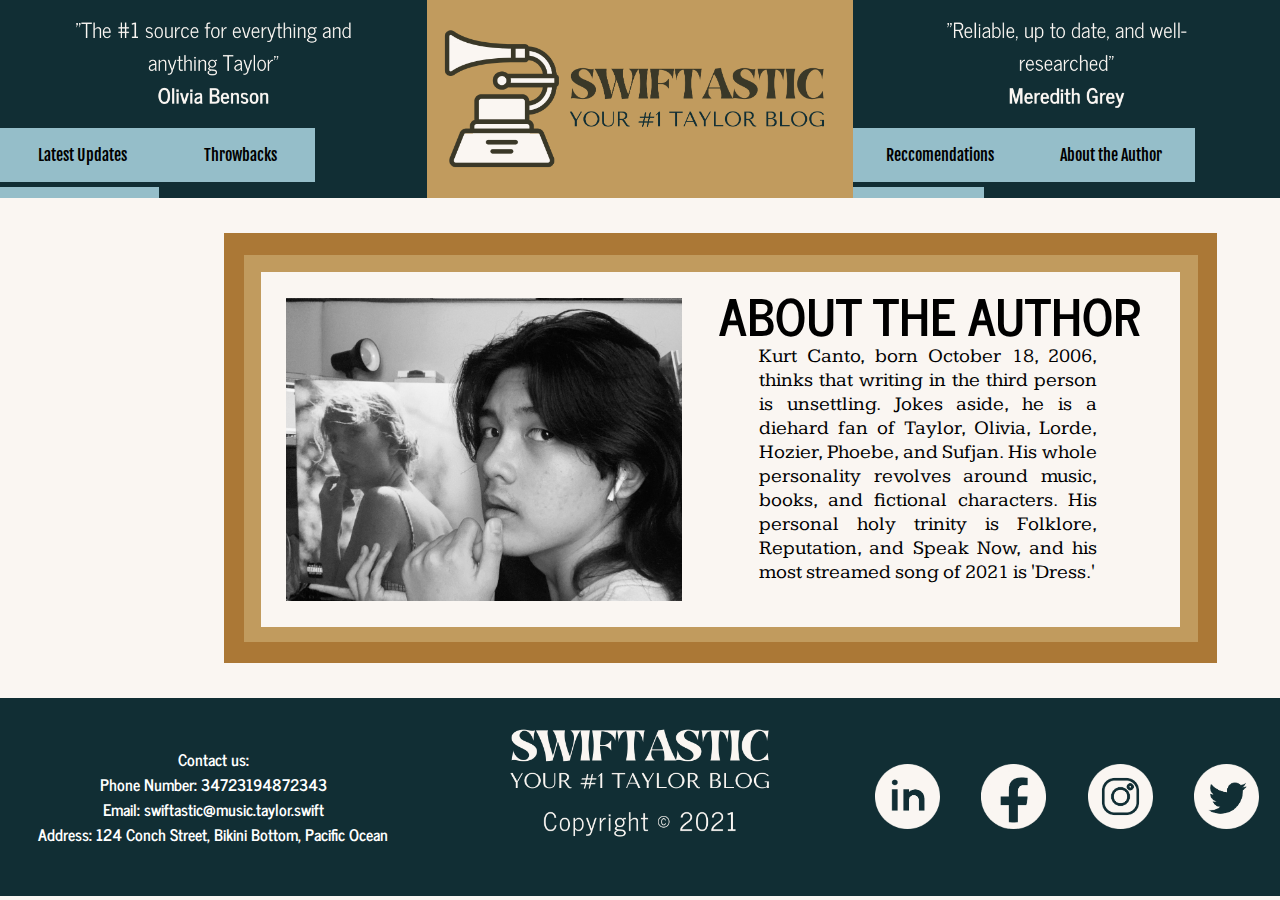
==== pages/aboutauthor.html @ 44916714 "Add files via upload" ====
<!DOCTYPE html>
<html lang="en">
    <head>
        <meta charset="UTF-8">
        <title>About the Author — Swiftastic</title>
        <link href="/css/aboutauthorcss.css" type="text/css" rel="stylesheet"> 
        <link rel="preconnect" href="https://fonts.googleapis.com"> 
        <link rel="preconnect" href="https://fonts.gstatic.com" crossorigin> 
        <link href="https://fonts.googleapis.com/css2?family=Fjalla+One&family=Kameron&family=News+Cycle:wght@400;700&display=swap" rel="stylesheet">
    </head>
    
    <body>
        <div id="header">
            <div class="nav">
                <img src="/images/testimonials/olivia.png" alt="' The #1 source for everything and anything music' — Olivia Benson" height="138" class="fullsize"> 
                    <ul>
                        <li><a href="/pages/updates.html">Latest Updates</a></li>
                        <li><a href="/pages/throwbacks.html">Throwbacks</a></li>
                        <li><a href="/index.html">Back to Home</a></li>
                    </ul>     
            </div>

            <div id="banner">
                <a href="/index.html">
                    <img src="/images/banner.png" alt="Swiftastic: Your Number 1 Taylor Blog" height="198" width="479" class="fullsize">
                </a>
            </div>

            <div class="nav">
                <img src="/images/testimonials/meredith.png" alt="'Reliable, up to date, and well-researched' — Meredith Grey" height="134" class=fullsize> 
                <ul>
                    <li><a href="/pages/reccomendations.html" style="padding: 17px 33px">Reccomendations</a></li>
                    <li><a href="/pages/aboutauthor.html" style="padding: 17px 33px">About the Author</a></li>
                    <li><a href="#contact" style="padding: 17px 33.4px">Contact Us</a></li>
                </ul>
            </div>
        </div>

        <div id="author">
            <div class="acontainer1">
                <div class="acontainer2">
                    <div class="acontent">
                        <div class="aimage">
                            <img src="/images/author.png" alt="Kurt Canto - Author" width="396" height="303"> 
                        </div>

                        <div class="aheader">
                            <p>ABOUT THE AUTHOR</p>
                        </div>

                        <div class="atext">
                            <p>Kurt Canto, born October 18, 2006, thinks that writing in the third person is unsettling. Jokes aside, he is a diehard fan of Taylor, Olivia, Lorde, Hozier, Phoebe, and Sufjan. His whole personality revolves around music, books, and fictional characters.  His personal holy trinity is Folklore, Reputation, and Speak Now, and his most streamed song of 2021 is 'Dress.'</p>
                        </div>
                    </div>
                </div>
            </div>
        </div>

        <div id="footer">
                <div id="contact">
                    <h1 style="font-size: 15.5px;">Contact us:
                        <br>Phone Number: 34723194872343
                        <br>Email: swiftastic@music.taylor.swift
                        <br>Address: 124 Conch Street, Bikini Bottom, Pacific Ocean
                    </h1>
                </div>

                <div id="copyright">
                    <a href="/index.html">
                        <img src="/images/footer.png" alt="Swiftastic — Copyright 2021" height="198" class="fullsize">
                    </a>
                </div>

                <div id="socialmedia">
                    <div class="column fullsize">
                        <a href="#">
                            <img src="/images/social/linkedin.png" alt="Swiftastic Linkedin Page" height="65" width="65">
                        </a>
                    </div>
                    <div class="column fullsize">
                        <a href="#">
                            <img src="/images/social/facebook.png" alt="Swiftastic Facebook Page" height="65" width="65">
                        </a>
                    </div>
                    <div class="column fullsize">
                        <a href="#">
                            <img src="/images/social/instagram.png" alt="Swiftastic Instagram Page" height="65" width="65">
                        </a>
                    </div>
                    <div class="column fullsize">
                        <a href="#">
                            <img src="/images/social/twitter.png" alt="Swiftastic Twitter Page" height="65" width="65">
                        </a>
                    </div>
                </div>
            </div>
        </body>
    </html>
---- css/aboutauthorcss.css ----
body{
    background-color: #faf6f2; 
    margin-left: auto;
    margin-right: auto;
    margin-top: 0px;
    margin-bottom: 0px; 
}

.nav{
    background-color: #112e34; 
    height:198px;
    width:33.33%;
    float: left; 
    display: flex;
    flex-direction: column;
    justify-content: center;
}

ul{
    list-style-type: none;
    margin: 0;
    padding: 0;
    overflow: hidden;
}

li{
    float: left;  
}

li a{
    display: block;
    background-color: #95BEC9;
    color: black;
    font-family: 'Fjalla One', sans-serif;
    text-align: center;
    text-decoration: none;
    padding: 17px 38.3px;
    overflow: hidden;
    margin-top:5.1px; 
   
}
 li a:hover{
     background-color: #A52A2A;
     color: white;
}

#banner{
    background-color: #c19b5e; 
    height:198px;
    width:33.34%;
    float:left;
    display: flex;
    flex-direction: column;
    justify-content: center;
}

.fullsize{
    max-width:100%;
    max-height:100%;
    width: auto;
    height: auto;
}

#footer{
    background-color: #112e34;
    height:198px;
    width:100%; 
    float:left; 
    margin:0px;
    font-family: 'News Cycle', sans-serif;
}

#contact{
    height:198px;
    width:33.3%;
    display: flex;
    flex-direction: column;
    justify-content: center;
    float:left; 
    text-align: center;
    color:white; 

}

h1{
    margin:0px; 
}

#copyright{
    height:198px;
    width:33.4%;
    float:left; 
    position: relative; 
    overflow: hidden; 
}


#socialmedia {
    display: flex;
    flex-direction: row;
    position: relative;
    text-align: center; 
    top:33.33%; 
}

.column {
  float: right;
  width: 25%;
  padding: 0px;
  margin:0px;
}

#author{
    float:left; 
    margin:0px; 
    height:500px; 
    display: flex;
    flex-direction: column;
    justify-content: center;
    margin-left: auto;
    margin-right: auto; 
    padding-left: 224px; 
    
}

.acontainer1{
    width:993px;
    height:430px;
    background-color:#ab7836; 
    position: relative;
    margin:auto;
    text-align: center; 
}

.acontainer2{
    width:954px;
    height:387px;
    background-color:#c19b5e; 
    position: relative;
    margin:auto;
    text-align: center; 
    top:22px; 
}

.acontent{
    width:919px;
    height:355px;
    background-color:#faf6f2;  
    position: relative;
    margin:auto;
    text-align: center; 
    top:17px; 
}

.aimage{
    width:417px; 
    height:355px; 
    float:left; 
    display: flex;
    flex-direction: column;
    justify-content: center;
    position:relative; 
    left:25px; 
    
}

.aheader{
    width:502px; 
    height:52px; 
    float:right; 
    text-align: center; 
    display: flex;
    flex-direction: column;
    justify-content: center;
    position: relative;
    top:15.5px; 
    font-family: 'News Cycle', sans-serif;
    font-weight: 700; 
    font-size: 50px; 
}

.atext{
    width:338px; 
    height:238px; 
    font-family: 'Kameron', serif;
    text-align: justify; 
    padding-left:498px; 
    padding-right: 10px; 
    position:relative;
    top: 19.5px; 
    font-size: 20px; 
      
}

p{
    margin:0px; 
}
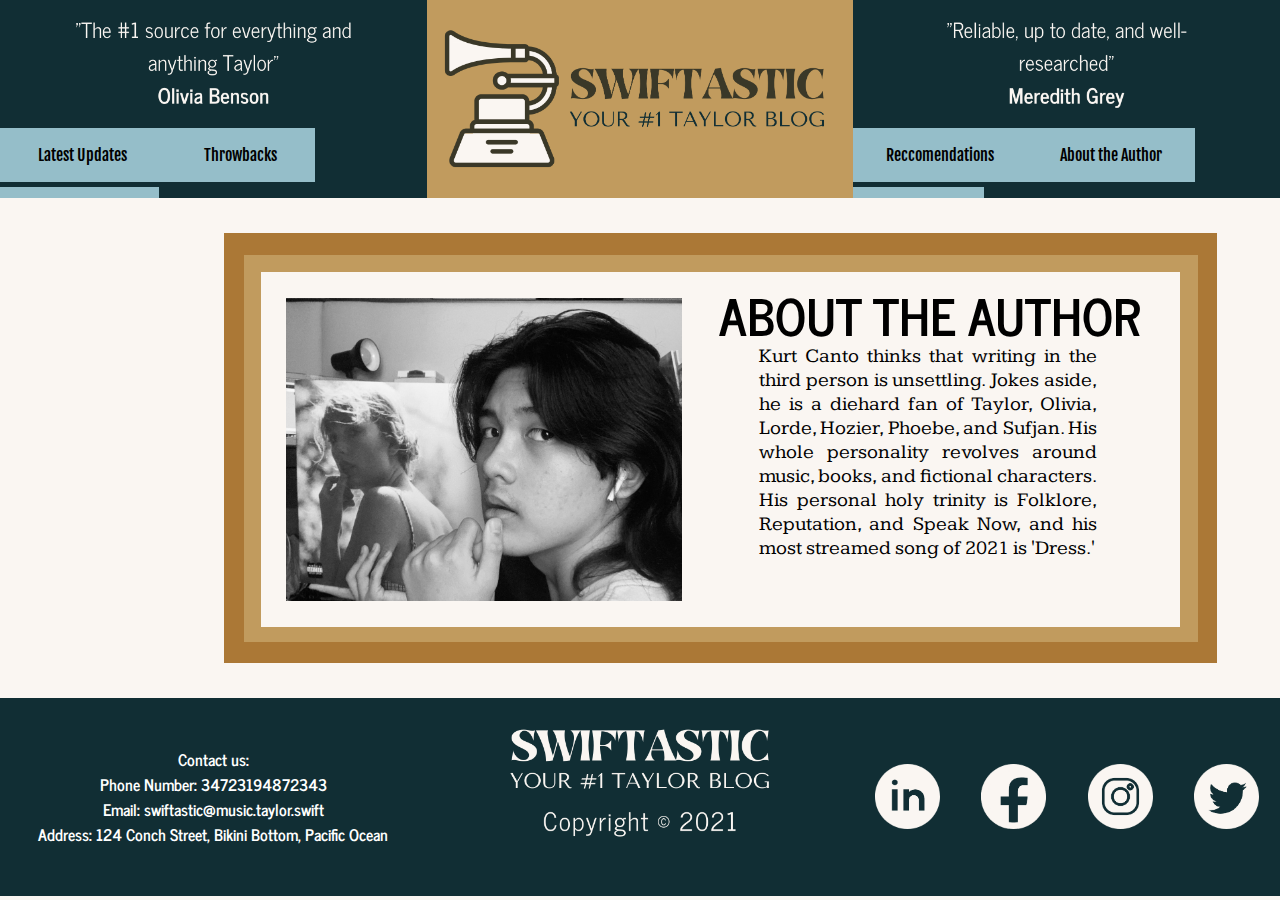
==== commit de4d978b: "Update aboutauthor.html" ====
--- a/pages/aboutauthor.html
+++ b/pages/aboutauthor.html
@@ -49,7 +49,7 @@
                         </div>
 
                         <div class="atext">
-                            <p>Kurt Canto, born October 18, 2006, thinks that writing in the third person is unsettling. Jokes aside, he is a diehard fan of Taylor, Olivia, Lorde, Hozier, Phoebe, and Sufjan. His whole personality revolves around music, books, and fictional characters.  His personal holy trinity is Folklore, Reputation, and Speak Now, and his most streamed song of 2021 is 'Dress.'</p>
+                            <p>Kurt Canto thinks that writing in the third person is unsettling. Jokes aside, he is a diehard fan of Taylor, Olivia, Lorde, Hozier, Phoebe, and Sufjan. His whole personality revolves around music, books, and fictional characters.  His personal holy trinity is Folklore, Reputation, and Speak Now, and his most streamed song of 2021 is 'Dress.'</p>
                         </div>
                     </div>
                 </div>
@@ -95,4 +95,4 @@
                 </div>
             </div>
         </body>
-    </html>+    </html>
